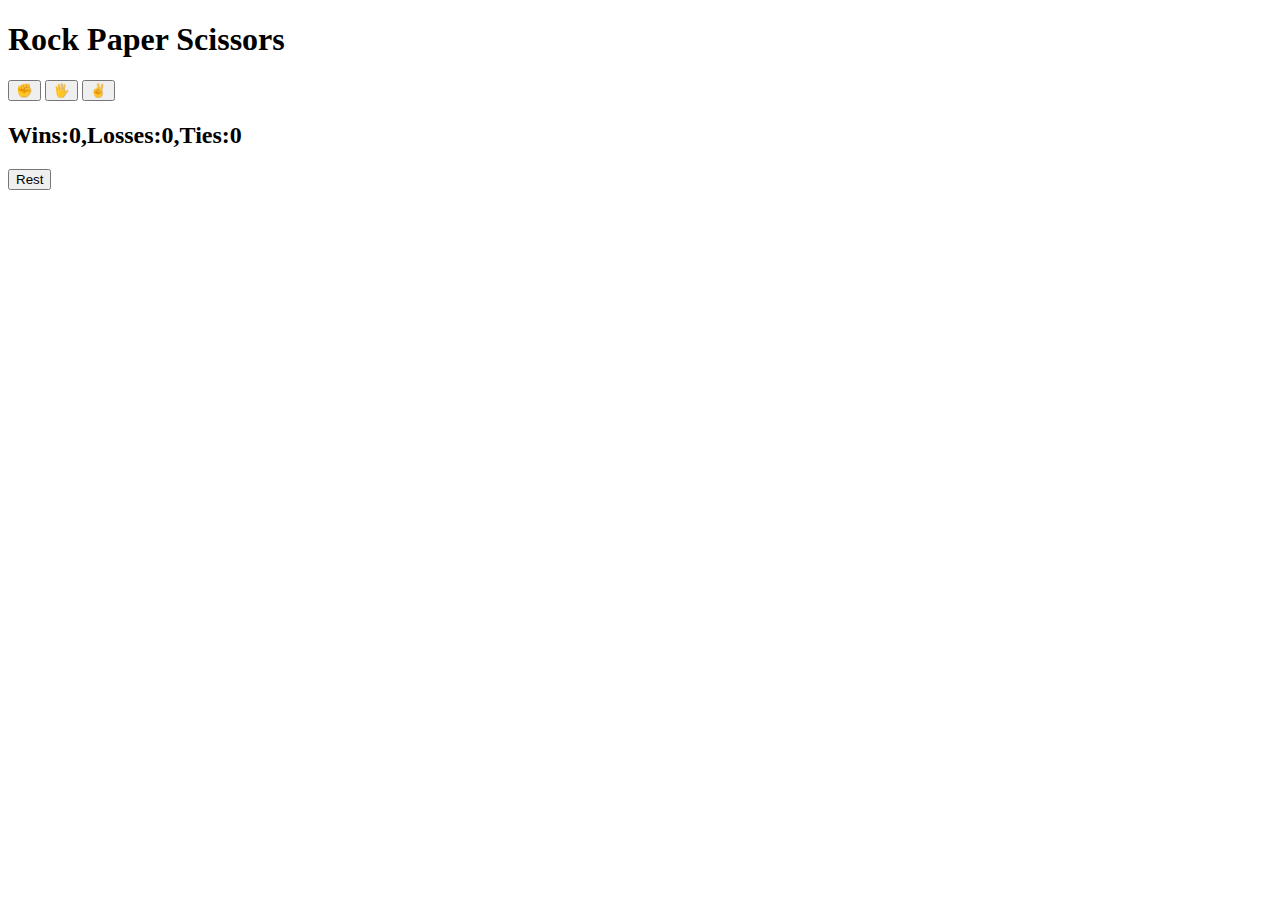
==== index.html @ 14dd4cd2 "Create index.html" ====
<!DOCTYPE html>
<html>
  <head>
    <title>tut3</title>
    <link rel="stylesheet" href="rockPaper.css" />
  </head>
  <body>
    <div class="cont">
      <div class="title">
        <h1>Rock Paper Scissors</h1>
      </div>

      <div class="rock">
        <button
          class="emoji"
          onclick="
      playGame('rock')
    "
        >
          ✊
        </button>
        <button
          class="emoji"
          onclick="
      playGame('paper')

    "
        >
          🖐
        </button>
        <button
          class="emoji"
          onclick="
    
        playGame('scissors')
    "
        >
          ✌
        </button>
      </div>
      <div class="text">
        <h3 class="js-result"></h3>
        <h4 class="js-moves"></h4>
        <h2 class="js-score"></h2>
      </div>
      <div class="rest-div">
        <button
          class="rest-button"
          onclick="
    score.win=0;
    score.losses=0;
    score.ties=0;
    localStorage.removeItem('score')
    console.log('The score has been rest')
    updateScoreElement();
    "
        >
          Rest
        </button>
      </div>
    </div>

    <script>
      let score = JSON.parse(localStorage.getItem("score")) || {
        win: 0,
        losses: 0,
        ties: 0,
      };
      updateScoreElement();
      function playGame(playerMove) {
        const Cm = pickcomputermove();
        console.log(Cm);
        result = "";
        if (playerMove === "scissors") {
          if (Cm === "rock") {
            result = "You lose";
          } else if (Cm === "paper") {
            result = "You win";
          } else if (Cm === "scissors") {
            result = "tie";
          }
        } else if (playerMove === "paper") {
          if (Cm === "rock") {
            result = "You win";
          } else if (Cm === "paper") {
            result = "tie";
          } else if (Cm === "scissors") {
            result = "You lose";
          }
        } else if (playerMove === "rock") {
          if (Cm === "rock") {
            result = "tie";
          } else if (Cm === "paper") {
            result = "You lose";
          } else if (Cm === "scissors") {
            result = "You win";
          }
        }
        if (result === "You win") {
          score.win += 1;
        } else if (result === "You lose") {
          score.losses += 1;
        } else if (result === "tie") {
          score.ties += 1;
        }
        updateScoreElement();
        localStorage.setItem("score", JSON.stringify(score));
        document.querySelector(".js-result").innerHTML = `${result}.`;
        document.querySelector(
          ".js-moves"
        ).innerHTML = `You ${playerMove} - ${Cm} Computer`;
      }
      function updateScoreElement() {
        document.querySelector(
          ".js-score"
        ).innerHTML = `Wins:${score.win},Losses:${score.losses},Ties:${score.ties}`;
      }

      function pickcomputermove() {
        const randomNumber = Math.random();
        let Cm = "";
        if (randomNumber >= 0 && randomNumber < 1 / 3) {
          Cm = "rock";
        } else if (randomNumber >= 1 / 3 && randomNumber < 2 / 3) {
          Cm = "paper";
        } else if (randomNumber >= 2 / 3 && randomNumber < 1) {
          Cm = "scissors";
        }
        return Cm;
      }
    </script>
  </body>
</html>
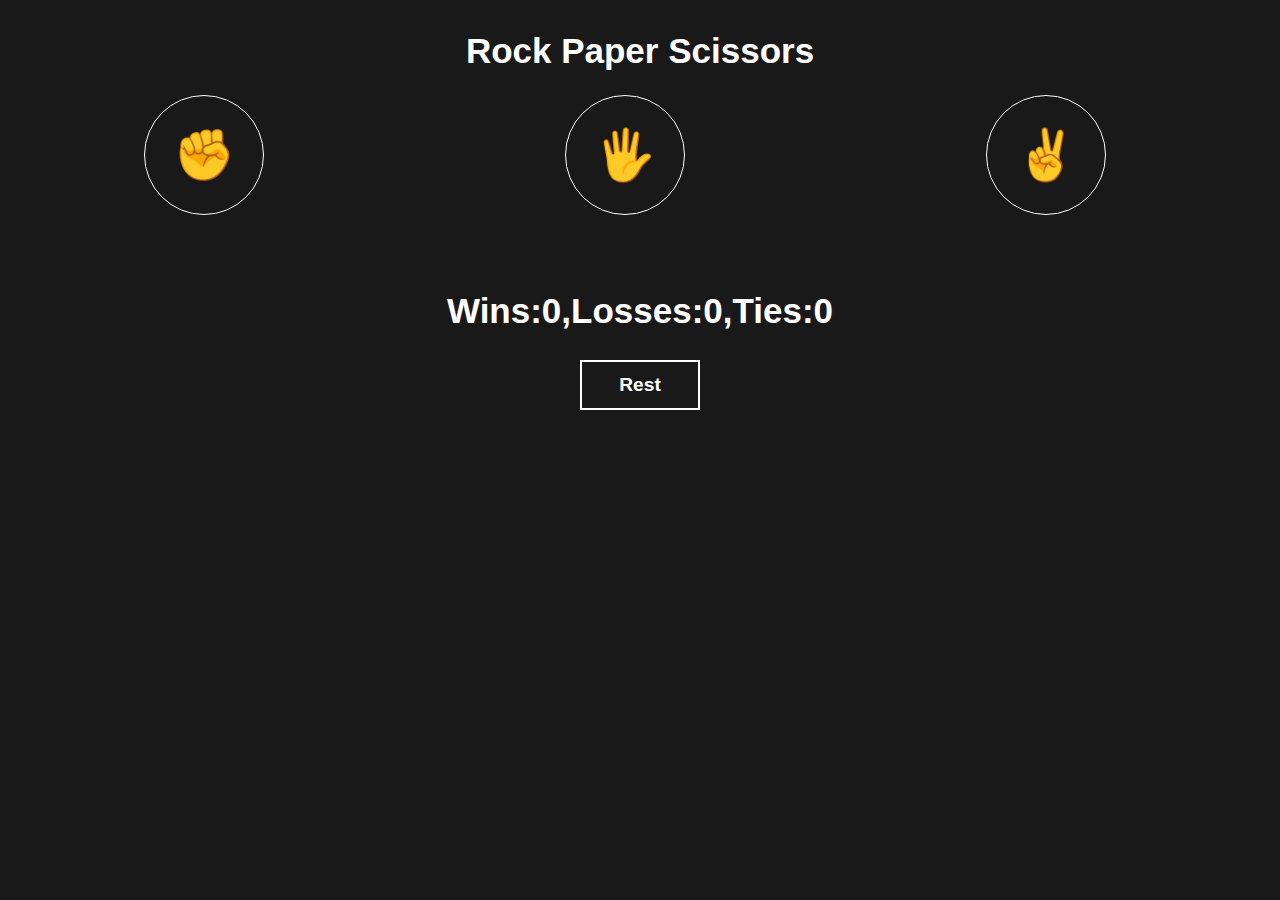
==== commit f6eb3934: "Add files via upload" ====
--- a/index.html
+++ b/index.html
@@ -1,133 +1,133 @@
-<!DOCTYPE html>
-<html>
-  <head>
-    <title>tut3</title>
-    <link rel="stylesheet" href="rockPaper.css" />
-  </head>
-  <body>
-    <div class="cont">
-      <div class="title">
-        <h1>Rock Paper Scissors</h1>
-      </div>
-
-      <div class="rock">
-        <button
-          class="emoji"
-          onclick="
-      playGame('rock')
-    "
-        >
-          ✊
-        </button>
-        <button
-          class="emoji"
-          onclick="
-      playGame('paper')
-
-    "
-        >
-          🖐
-        </button>
-        <button
-          class="emoji"
-          onclick="
-    
-        playGame('scissors')
-    "
-        >
-          ✌
-        </button>
-      </div>
-      <div class="text">
-        <h3 class="js-result"></h3>
-        <h4 class="js-moves"></h4>
-        <h2 class="js-score"></h2>
-      </div>
-      <div class="rest-div">
-        <button
-          class="rest-button"
-          onclick="
-    score.win=0;
-    score.losses=0;
-    score.ties=0;
-    localStorage.removeItem('score')
-    console.log('The score has been rest')
-    updateScoreElement();
-    "
-        >
-          Rest
-        </button>
-      </div>
-    </div>
-
-    <script>
-      let score = JSON.parse(localStorage.getItem("score")) || {
-        win: 0,
-        losses: 0,
-        ties: 0,
-      };
-      updateScoreElement();
-      function playGame(playerMove) {
-        const Cm = pickcomputermove();
-        console.log(Cm);
-        result = "";
-        if (playerMove === "scissors") {
-          if (Cm === "rock") {
-            result = "You lose";
-          } else if (Cm === "paper") {
-            result = "You win";
-          } else if (Cm === "scissors") {
-            result = "tie";
-          }
-        } else if (playerMove === "paper") {
-          if (Cm === "rock") {
-            result = "You win";
-          } else if (Cm === "paper") {
-            result = "tie";
-          } else if (Cm === "scissors") {
-            result = "You lose";
-          }
-        } else if (playerMove === "rock") {
-          if (Cm === "rock") {
-            result = "tie";
-          } else if (Cm === "paper") {
-            result = "You lose";
-          } else if (Cm === "scissors") {
-            result = "You win";
-          }
-        }
-        if (result === "You win") {
-          score.win += 1;
-        } else if (result === "You lose") {
-          score.losses += 1;
-        } else if (result === "tie") {
-          score.ties += 1;
-        }
-        updateScoreElement();
-        localStorage.setItem("score", JSON.stringify(score));
-        document.querySelector(".js-result").innerHTML = `${result}.`;
-        document.querySelector(
-          ".js-moves"
-        ).innerHTML = `You ${playerMove} - ${Cm} Computer`;
-      }
-      function updateScoreElement() {
-        document.querySelector(
-          ".js-score"
-        ).innerHTML = `Wins:${score.win},Losses:${score.losses},Ties:${score.ties}`;
-      }
-
-      function pickcomputermove() {
-        const randomNumber = Math.random();
-        let Cm = "";
-        if (randomNumber >= 0 && randomNumber < 1 / 3) {
-          Cm = "rock";
-        } else if (randomNumber >= 1 / 3 && randomNumber < 2 / 3) {
-          Cm = "paper";
-        } else if (randomNumber >= 2 / 3 && randomNumber < 1) {
-          Cm = "scissors";
-        }
-        return Cm;
-      }
-    </script>
-  </body>
-</html>
+<!DOCTYPE html>
+<html>
+  <head>
+    <title>tut3</title>
+    <link rel="stylesheet" href="rockPaper.css" />
+  </head>
+  <body>
+    <div class="cont">
+      <div class="title">
+        <h1>Rock Paper Scissors</h1>
+      </div>
+
+      <div class="rock">
+        <button
+          class="emoji"
+          onclick="
+      playGame('rock')
+    "
+        >
+          ✊
+        </button>
+        <button
+          class="emoji"
+          onclick="
+      playGame('paper')
+
+    "
+        >
+          🖐
+        </button>
+        <button
+          class="emoji"
+          onclick="
+    
+        playGame('scissors')
+    "
+        >
+          ✌
+        </button>
+      </div>
+      <div class="text">
+        <h3 class="js-result"></h3>
+        <h4 class="js-moves"></h4>
+        <h2 class="js-score"></h2>
+      </div>
+      <div class="rest-div">
+        <button
+          class="rest-button"
+          onclick="
+    score.win=0;
+    score.losses=0;
+    score.ties=0;
+    localStorage.removeItem('score')
+    console.log('The score has been rest')
+    updateScoreElement();
+    "
+        >
+          Rest
+        </button>
+      </div>
+    </div>
+
+    <script>
+      let score = JSON.parse(localStorage.getItem("score")) || {
+        win: 0,
+        losses: 0,
+        ties: 0,
+      };
+      updateScoreElement();
+      function playGame(playerMove) {
+        const Cm = pickcomputermove();
+        console.log(Cm);
+        result = "";
+        if (playerMove === "scissors") {
+          if (Cm === "rock") {
+            result = "You lose";
+          } else if (Cm === "paper") {
+            result = "You win";
+          } else if (Cm === "scissors") {
+            result = "tie";
+          }
+        } else if (playerMove === "paper") {
+          if (Cm === "rock") {
+            result = "You win";
+          } else if (Cm === "paper") {
+            result = "tie";
+          } else if (Cm === "scissors") {
+            result = "You lose";
+          }
+        } else if (playerMove === "rock") {
+          if (Cm === "rock") {
+            result = "tie";
+          } else if (Cm === "paper") {
+            result = "You lose";
+          } else if (Cm === "scissors") {
+            result = "You win";
+          }
+        }
+        if (result === "You win") {
+          score.win += 1;
+        } else if (result === "You lose") {
+          score.losses += 1;
+        } else if (result === "tie") {
+          score.ties += 1;
+        }
+        updateScoreElement();
+        localStorage.setItem("score", JSON.stringify(score));
+        document.querySelector(".js-result").innerHTML = `${result}.`;
+        document.querySelector(
+          ".js-moves"
+        ).innerHTML = `You ${playerMove} - ${Cm} Computer`;
+      }
+      function updateScoreElement() {
+        document.querySelector(
+          ".js-score"
+        ).innerHTML = `Wins:${score.win},Losses:${score.losses},Ties:${score.ties}`;
+      }
+
+      function pickcomputermove() {
+        const randomNumber = Math.random();
+        let Cm = "";
+        if (randomNumber >= 0 && randomNumber < 1 / 3) {
+          Cm = "rock";
+        } else if (randomNumber >= 1 / 3 && randomNumber < 2 / 3) {
+          Cm = "paper";
+        } else if (randomNumber >= 2 / 3 && randomNumber < 1) {
+          Cm = "scissors";
+        }
+        return Cm;
+      }
+    </script>
+  </body>
+</html>
--- a/rockPaper.css
+++ b/rockPaper.css
@@ -0,0 +1,49 @@
+body {
+  background-color: rgb(25, 25, 25);
+  color: white;
+  font-family: arial;
+}
+.cont {
+  display: flex;
+  flex-direction: column;
+}
+h1,
+h2,
+h3,
+h4 {
+  text-align: center;
+  font-size: 35px;
+  font-weight: bold;
+}
+.title {
+  display: block;
+}
+.rock {
+  display: flex;
+  justify-content: space-around;
+}
+.emoji {
+  background-color: rgba(0, 0, 0, 0);
+  border: 1px solid white;
+  height: 120px;
+  width: 120px;
+  margin-right: 30px;
+  margin-bottom: 30px;
+  border-radius: 50%;
+  font-size: 50px;
+  cursor: pointer;
+}
+.rest-button {
+  background-color: rgba(25, 25, 25, 0);
+  border: 2px solid white;
+  height: 50px;
+  width: 120px;
+  color: white;
+  font-weight: bold;
+  font-size: larger;
+  cursor: pointer;
+}
+.rest-div {
+  display: flex;
+  justify-content: center;
+}
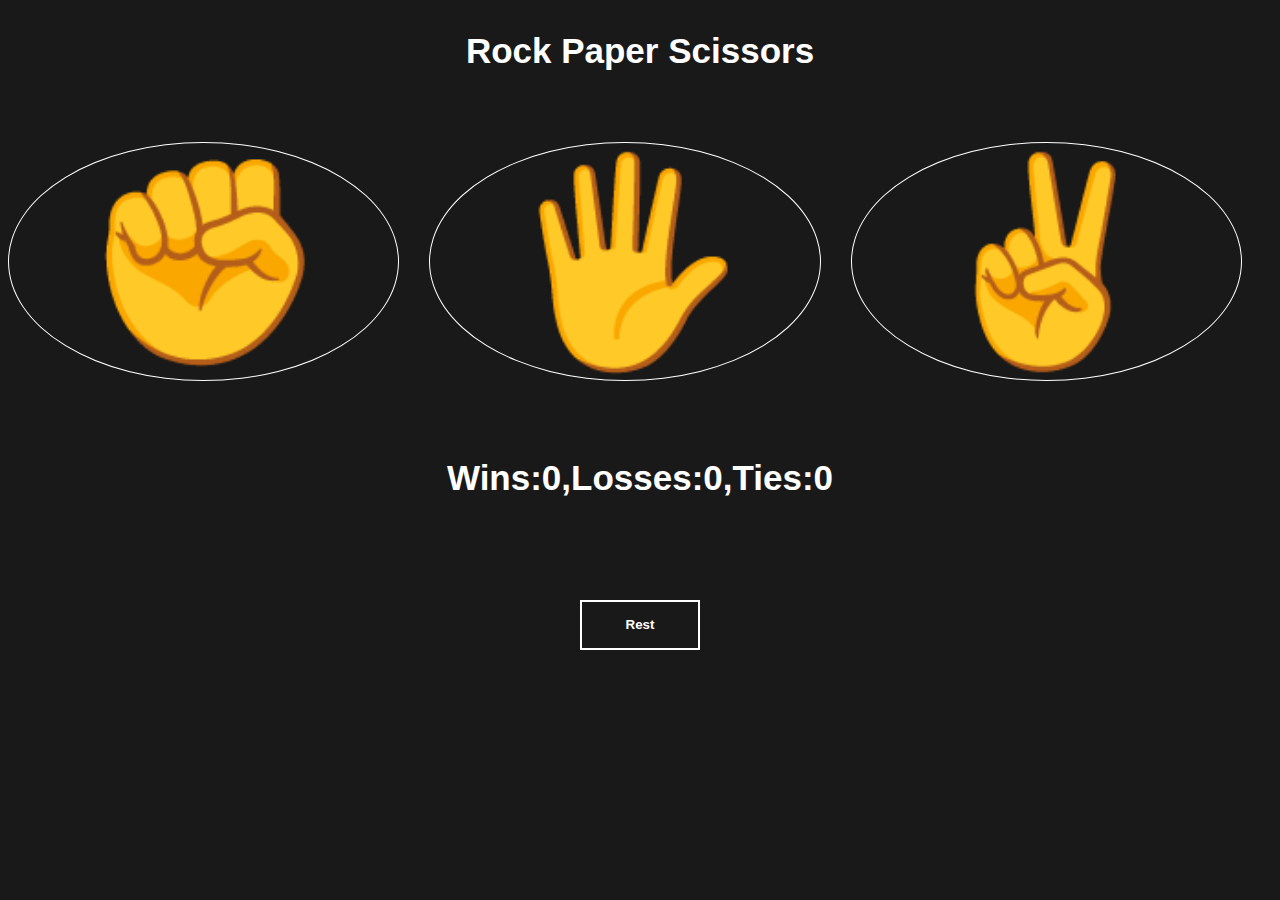
==== commit e5dadef0: "Add files via upload" ====
--- a/index.html
+++ b/index.html
@@ -1,7 +1,7 @@
 <!DOCTYPE html>
 <html>
   <head>
-    <title>tut3</title>
+    <title>Rock Paper Scissors By U3</title>
     <link rel="stylesheet" href="rockPaper.css" />
   </head>
   <body>
--- a/rockPaper.css
+++ b/rockPaper.css
@@ -4,8 +4,8 @@
   font-family: arial;
 }
 .cont {
-  display: flex;
-  flex-direction: column;
+  display: grid;
+  grid-template-rows: 0.5fr 1fr 0.7fr 1fr;
 }
 h1,
 h2,
@@ -19,18 +19,18 @@
   display: block;
 }
 .rock {
-  display: flex;
-  justify-content: space-around;
+  display: grid;
+  grid-template-columns: 1fr 1fr 1fr;
 }
 .emoji {
   background-color: rgba(0, 0, 0, 0);
   border: 1px solid white;
-  height: 120px;
-  width: 120px;
+  height: fit-content;
   margin-right: 30px;
   margin-bottom: 30px;
   border-radius: 50%;
-  font-size: 50px;
+
+  font-size: 200px;
   cursor: pointer;
 }
 .rest-button {
@@ -40,7 +40,7 @@
   width: 120px;
   color: white;
   font-weight: bold;
-  font-size: larger;
+
   cursor: pointer;
 }
 .rest-div {
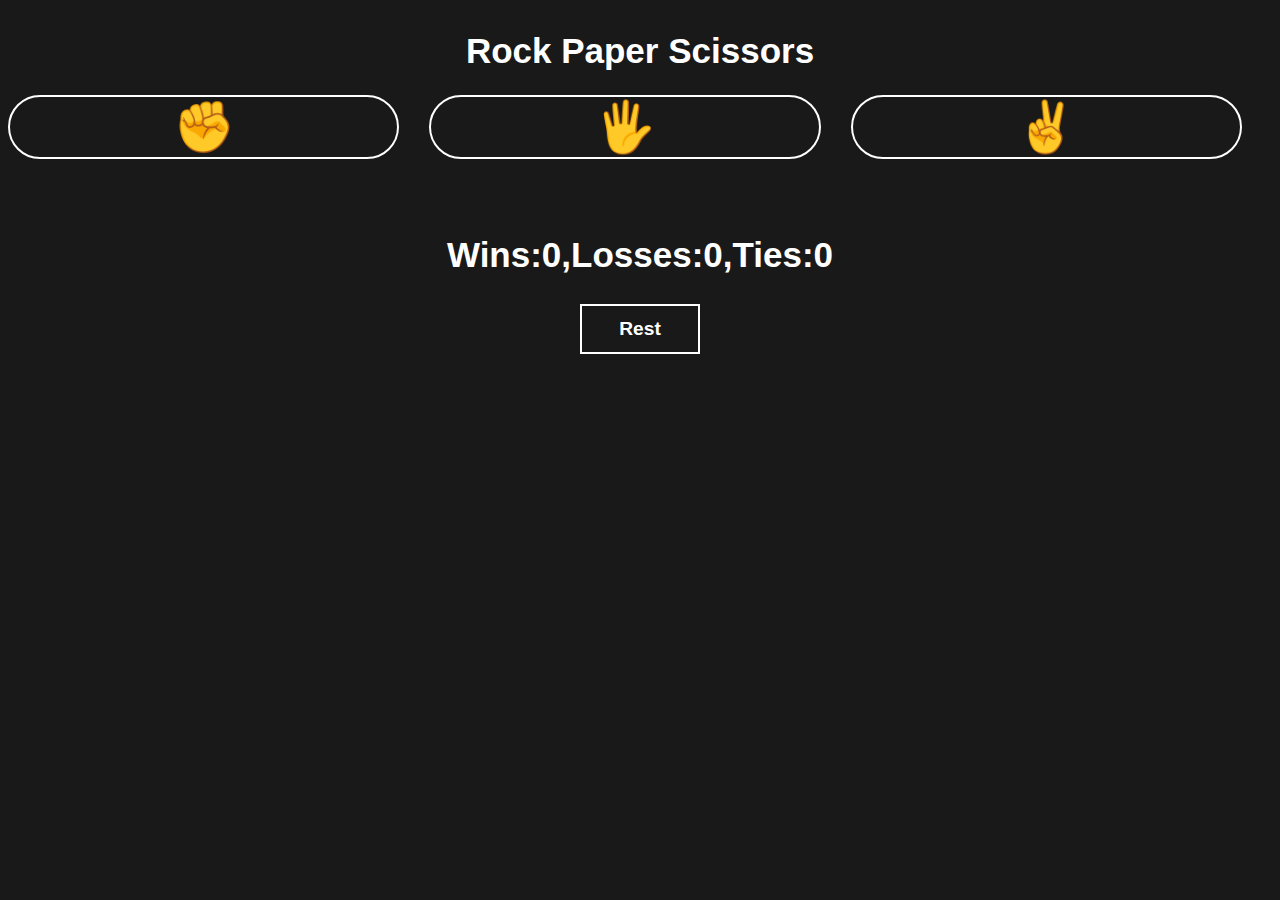
==== commit 585eb37f: "Add files via upload" ====
--- a/index.html
+++ b/index.html
@@ -1,8 +1,9 @@
 <!DOCTYPE html>
 <html>
   <head>
-    <title>Rock Paper Scissors By U3</title>
-    <link rel="stylesheet" href="rockPaper.css" />
+    <title>tut3</title>
+    <link rel="stylesheet" href="rockPaper pro.css" />
+    <link rel="icon" href="200w.gif" />
   </head>
   <body>
     <div class="cont">
--- a/rockPaper pro.css
+++ b/rockPaper pro.css
@@ -0,0 +1,51 @@
+body {
+  background-color: rgb(25, 25, 25);
+  color: white;
+  font-family: arial;
+}
+.cont {
+  display: flex;
+  flex-direction: column;
+}
+h1,
+h2,
+h3,
+h4 {
+  text-align: center;
+  font-size: 35px;
+  font-weight: bold;
+}
+.title {
+  display: block;
+}
+.rock {
+  display: flex;
+  justify-content: space-around;
+}
+.emoji {
+  background-color: rgba(0, 0, 0, 0);
+  border: 2px solid white;
+  height: 120px;
+  width: 120px;
+  margin-right: 30px;
+  margin-bottom: 30px;
+  border-radius: 50px;
+  font-size: 50px;
+  cursor: pointer;
+  width: 100%;
+  height: max-content;
+}
+.rest-button {
+  background-color: rgba(25, 25, 25, 0);
+  border: 2px solid white;
+  height: 50px;
+  width: 120px;
+  color: white;
+  font-weight: bold;
+  font-size: larger;
+  cursor: pointer;
+}
+.rest-div {
+  display: flex;
+  justify-content: center;
+}
